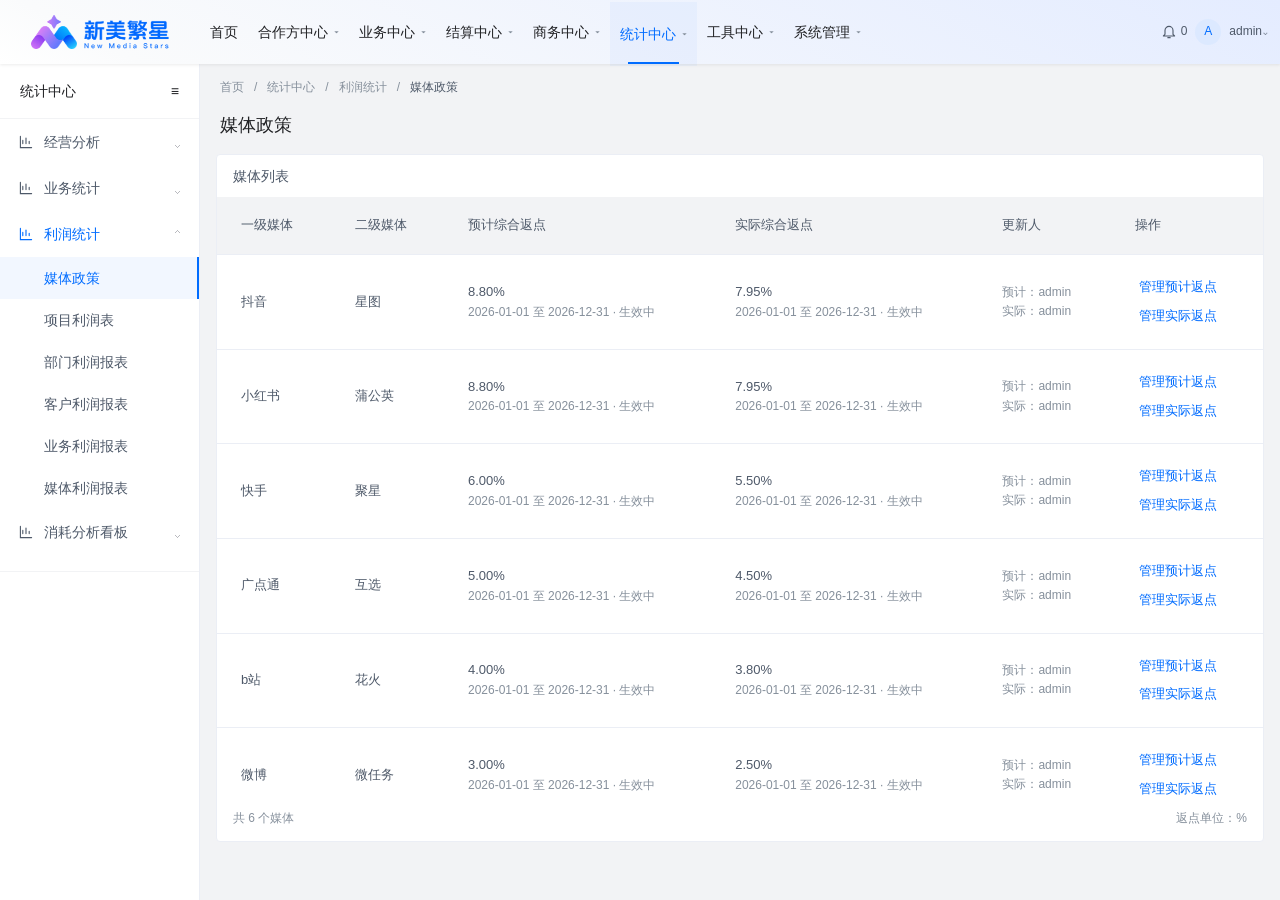
==== media-policy.html @ 264eed85 "Add files via upload" ====
<!DOCTYPE html>
<html lang="zh-CN"><head><meta charset="UTF-8"><meta name="viewport" content="width=device-width,initial-scale=1"><title>新美繁星 · 媒体政策</title>
<style>
:root{--blue:#006cff;--ink:#24324a;--muted:#65758b;--line:#e5eaf2;--bg:#f4f6fa}*{box-sizing:border-box}body{margin:0;background:var(--bg);color:var(--ink);font:14px/1.6 'Microsoft YaHei',sans-serif}button,input,select{font:inherit}button{cursor:pointer}button:focus-visible,input:focus-visible,select:focus-visible{outline:3px solid #8bbaff;outline-offset:2px}header{height:64px;background:white;border-bottom:1px solid var(--line);display:flex;align-items:center;justify-content:space-between;padding:0 28px}.brand{font-size:20px;font-weight:700}.brand b{color:var(--blue)}.small{color:var(--muted);font-size:12px}.layout{display:flex;min-height:calc(100vh - 64px)}aside{width:190px;background:white;border-right:1px solid var(--line);padding:24px 14px;flex-shrink:0}.nav{padding:13px 16px;color:var(--muted);margin:5px 0}.nav.active{background:#edf4ff;color:var(--blue);border-radius:6px;font-weight:600}main{padding:24px 28px;min-width:0;flex:1}.heading{display:flex;justify-content:space-between;align-items:center;margin-bottom:18px}h1{font-size:24px;margin:2px 0}h2{font-size:16px;margin:0}.button{min-height:44px;padding:8px 18px;border:1px solid #d9e1ed;background:white;border-radius:6px;color:var(--ink)}.primary{background:var(--blue);color:white;border-color:var(--blue)}.badge{background:#edf4ff;color:#145dba;padding:3px 10px;border-radius:4px;font-size:12px}.panel{background:white;border:1px solid var(--line);border-radius:8px;margin-bottom:18px}.filters{padding:20px;display:flex;flex-wrap:wrap;gap:16px;align-items:end}label.field{display:grid;gap:6px;color:var(--muted);font-size:12px}input,select{height:42px;border:1px solid #dbe2ec;border-radius:5px;background:white;padding:0 10px;color:var(--ink);min-width:130px}input[type=search]{width:210px}.notice{display:flex;justify-content:space-between;gap:16px;align-items:center;background:#fff9eb;border:1px solid #f0dfb5;padding:12px 18px;border-radius:6px;margin-bottom:18px;color:#79541a}.link{color:var(--blue);border:0;background:none;padding:8px;min-height:44px}.cards{display:grid;grid-template-columns:repeat(4,1fr);gap:16px;margin-bottom:20px}.card{padding:18px 20px;background:white;border:1px solid var(--line);border-radius:8px}.card .value{font-size:25px;font-weight:650;margin:8px 0;font-variant-numeric:tabular-nums}.card:nth-child(3){border-top:3px solid var(--blue)}.card:nth-child(3) .value{color:var(--blue)}.tabs{display:flex;gap:24px;padding:0 20px;border-bottom:1px solid var(--line);overflow:auto}.tab{border:0;background:none;white-space:nowrap;padding:15px 2px;min-height:50px;color:var(--muted);border-bottom:3px solid transparent}.tab.active{color:var(--blue);border-bottom-color:var(--blue);font-weight:600}.tools{padding:16px 20px;display:flex;justify-content:space-between;align-items:center;gap:16px}.tools label{display:inline-flex;align-items:center;gap:7px}.tools input{min-width:0;height:auto}.scroll{overflow:auto;max-height:570px}table{border-collapse:separate;border-spacing:0;width:100%;white-space:nowrap;font-size:13px}th,td{padding:15px 16px;border-bottom:1px solid var(--line);text-align:right}th{background:#f7f9fc;color:#52627a;font-weight:500}thead tr:first-child th{text-align:center}th.ident,td.ident{text-align:left}thead{position:sticky;top:0;z-index:2}tbody tr:hover td{background:#f6faff}tfoot td{background:#edf4ff;font-weight:600}.profit{color:#1263c7;font-weight:600}.negative{color:#b33d36}.foot{padding:15px 20px;display:flex;justify-content:space-between;color:var(--muted);font-size:12px}.explain{font-size:12px;color:var(--muted);margin:12px 0}dialog{border:0;border-radius:12px;padding:0;width:min(760px,94vw);max-height:85vh;box-shadow:0 20px 80px #14264140}dialog::backdrop{background:#182b4655}.dialoghead{display:flex;justify-content:space-between;align-items:center;padding:18px 24px;border-bottom:1px solid var(--line)}.dialogbody{padding:20px 24px}.question{padding:14px 0;border-bottom:1px solid var(--line)}.question b{display:block;margin-bottom:5px}.detailgrid{display:grid;grid-template-columns:1fr 1fr;gap:12px}.detailrow{display:flex;justify-content:space-between;border-bottom:1px solid var(--line);padding:9px 0}.toast{position:fixed;bottom:24px;left:50%;transform:translateX(-50%);padding:12px 24px;background:#24324a;color:white;border-radius:8px;display:none;z-index:20}@media(max-width:1000px){aside{display:none}main{padding:18px}.cards{grid-template-columns:repeat(2,1fr)}.tools{flex-wrap:wrap}}@media(max-width:550px){header{padding:0 16px}.heading{align-items:start;gap:10px}.cards{gap:8px}.card{padding:12px}.card .value{font-size:20px}.filters .field{width:100%}input[type=search]{width:100%}.notice{align-items:start}.detailgrid{grid-template-columns:1fr}.tabs{gap:18px}}

/* 与现有业务管理报表一致的紧凑筛选与表格布局 */
:root{--ink:#4e5969;--muted:#86909c;--bg:#f2f3f5;--line:#ebeef5}header{height:58px;padding:0 22px}.brand{font-size:19px}.topnav{display:flex;gap:26px;margin-left:40px;flex:1;font-size:14px;color:#4e5969}.topnav .chosen{color:#006cff}.layout{min-height:calc(100vh - 58px)}aside{width:174px;padding:18px 8px}.nav{margin:1px 0;padding:10px 16px;border-radius:0}.nav.active{border-radius:3px}.small{font-size:12px}main{padding:14px 16px}.heading{margin-bottom:12px;padding:0 4px}.heading h1{font-size:18px;font-weight:500;color:#202124}.heading .small:last-child{display:none}.button{min-height:32px;height:32px;padding:4px 16px;border-radius:4px;font-size:14px}.primary{background:#ecf5ff;color:#006cff;border-color:#a0cfff}.panel{border-radius:4px;box-shadow:none;margin-bottom:12px}.notice,.cards{display:none}.filters{display:block;padding:18px 16px 0}.filter-row{display:flex;align-items:center;min-height:32px;margin-bottom:12px;gap:12px}.filter-label{width:110px;text-align:right;padding-right:12px;flex-shrink:0;color:#86909c;font-size:14px}.filter-group{display:flex;flex-wrap:wrap;gap:12px;align-items:center}.choice{min-width:64px;border:0;border-radius:4px;padding:3px 14px;min-height:30px;background:transparent;color:#4e5969}.choice.active{background:#256bf614;color:#256bf6}.choice:hover{background:#f0f4fa}.choice:disabled{color:#b8bec8;cursor:not-allowed}.range-item{display:inline-flex;border-radius:4px;align-items:center}.range-item.active{background:#256bf614}.range-item .choice{padding:3px 8px;min-width:52px;background:none}.arrow{border:0;background:none;color:#256bf6;padding:3px 7px;min-height:30px}.arrow:disabled{color:#c7cdd6;cursor:not-allowed}.custom{display:flex;align-items:center;gap:10px}.custom input{min-width:0;width:146px;height:32px}.more-search{padding:12px 16px;background:#f7f8fa;display:flex;gap:14px;align-items:start;border-radius:4px;margin-top:4px}.more-title{white-space:nowrap;color:#86909c;padding-top:5px}.more-fields{display:flex;flex-wrap:wrap;gap:8px 16px;flex:1}.more-fields select,.more-fields input{width:200px;height:32px;min-width:0;font-size:14px;border-radius:4px}.more-fields .field{gap:0}.more-fields .field>span{position:absolute;width:1px;height:1px;overflow:hidden;clip-path:inset(50%)}.more-actions{display:flex;gap:8px}.selected{display:flex;justify-content:space-between;align-items:center;padding:12px 0;margin-top:4px;gap:16px}.selected-tags{display:flex;align-items:center;flex-wrap:wrap;gap:8px}.tag{background:#f2f3f5;border:1px solid #e5e6eb;border-radius:4px;padding:2px 8px;font-size:12px;color:#4e5969}.tag button{background:none;border:0;color:#86909c;margin-left:6px}.tabs{padding:0 16px;gap:28px}.tab{font-size:14px;padding:10px 0;min-height:42px;border-bottom-width:2px}.tools{padding:10px 16px}.tools h2{font-size:14px;font-weight:500}.tools label{font-size:13px}.table-actions{display:flex;gap:16px;align-items:center}.tools .small{display:none}th,td{padding:11px 14px;font-size:13px}th{background:#f7f8fa;color:#4e5969}thead tr:first-child th{background:#f2f3f5}tfoot td{background:#f7f8fa;color:#4e5969}td .link{min-height:24px;padding:0}.scroll{max-height:600px}.foot{padding:12px 16px}.explain{margin:8px 2px}.link{min-height:32px}.currency-note{font-size:12px;color:#86909c}.hidden,[hidden]{display:none!important}@media(max-width:1150px){.topnav{gap:14px;margin-left:24px}.more-search{flex-wrap:wrap}.more-actions{margin-left:auto}}@media(max-width:800px){.topnav{display:none}.filter-label{width:96px}.filter-row{align-items:start}.more-search{display:block}.more-fields{margin:8px 0}.selected{align-items:start}.custom{flex-wrap:wrap}.tools{align-items:start}.table-actions{flex-wrap:wrap;gap:8px}}@media(max-width:550px){main{padding:10px}.filter-label{width:82px;padding-right:0}.filter-group{gap:5px}.choice{padding:3px 8px;min-width:54px}.more-fields .field{width:100%}.more-fields input,.more-fields select{width:100%}.selected .filter-label{display:none}.selected{gap:5px}.heading h1{font-size:18px}}


#table th:nth-child(1),#table th:nth-child(2),#table td:nth-child(1),#table td:nth-child(2){text-align:left}#table th:last-child,#table td:last-child{text-align:center}#table{min-width:980px}.more-menu{display:inline-block;text-align:left}.more-menu summary{color:#006cff;cursor:pointer;list-style:none;padding:4px 8px;border-radius:4px}.more-menu summary::-webkit-details-marker{display:none}.more-menu[open]{background:#f0f5ff;border-radius:4px}.more-menu .link{display:block;padding:6px 12px;background:white;border:1px solid #dce5f1;border-radius:4px;white-space:nowrap}.more-menu summary:focus-visible{outline:2px solid #006cff}.estimate{color:#86909c}#drawer{position:fixed;inset:0 0 0 auto;margin:0;width:min(760px,100vw);height:100dvh;max-height:100dvh;border-radius:0;overflow:auto;animation:slide-in .2s ease-out}#drawer .dialoghead{position:sticky;top:0;background:white;z-index:2;padding:20px 24px}#drawer-project{margin-top:5px}.drawer-body{padding:24px}.drawer-summary{display:grid;grid-template-columns:repeat(3,1fr);gap:16px;background:#f7f8fa;border-radius:4px;padding:18px;margin-bottom:24px}.drawer-summary strong{display:block;font-size:21px;margin-top:8px;font-variant-numeric:tabular-nums}.chart-title{display:flex;justify-content:space-between;align-items:center;margin-bottom:16px}.legend{font-size:12px;color:#65758b;display:flex;gap:12px}.legend i{display:inline-block;width:8px;height:8px;border-radius:2px;background:#006cff;margin-right:5px}.legend i.loss{background:#ce635c}.chart-frame{border:1px solid #ebeef5;border-radius:4px;padding:14px 8px;background:white}svg.chart{display:block;width:100%;height:auto}.media-table{margin-top:22px}.media-table th,.media-table td{padding:12px 8px;font-size:12px}.media-table th:first-child,.media-table td:first-child{text-align:left}.drawer-note{font-size:12px;color:#86909c;margin:12px 0 0}@keyframes slide-in{from{transform:translateX(30px);opacity:0}to{transform:translateX(0);opacity:1}}@media(prefers-reduced-motion:reduce){#drawer{animation:none}}@media(max-width:550px){.drawer-body{padding:16px}.drawer-summary{gap:8px;padding:12px}.drawer-summary strong{font-size:17px}.legend{gap:6px}.media-table{overflow:auto}}

.distribution-controls{display:flex;flex-wrap:wrap;align-items:center;justify-content:space-between;gap:16px;margin-bottom:22px}.distribution-segment{display:flex;border:1px solid #dce3ed;border-radius:4px;overflow:hidden}.distribution-segment button{border:0;background:white;color:#4e5969;padding:7px 16px;min-height:36px}.distribution-segment button+button{border-left:1px solid #dce3ed}.distribution-segment button.active{background:#ecf5ff;color:#006cff}.distribution-segment button:hover{background:#f3f7fc}.dimension-label{font-size:12px;color:#86909c;margin-bottom:6px}.project-link{color:#006cff;text-decoration:none;cursor:pointer}.project-link:hover{text-decoration:underline}.project-link:focus-visible{outline:2px solid #006cff;outline-offset:3px;border-radius:2px}.report-nav{display:block;text-decoration:none}.report-nav:hover{background:#f2f6fc;color:#006cff}.drawer-summary{grid-template-columns:repeat(4,1fr)}@media(max-width:650px){.drawer-summary{grid-template-columns:repeat(2,1fr)}} .project-status{display:inline-block;padding:2px 8px;border-radius:4px;font-size:12px}.project-status.ongoing{background:#edf4ff;color:#1762c6}.project-status.done{background:#eaf6ef;color:#267446}#table{min-width:1250px}
/* 复刻现有系统：顶部混合导航与统计中心树形侧栏 */
header{height:64px;padding:0;position:sticky;top:0;z-index:10;background:linear-gradient(208deg,#e4ecff,#fafbfc 90%,#fff);box-shadow:0 1px 3px #00000014;border:0}.original-logo{width:200px;flex-shrink:0;display:flex;justify-content:center;align-items:center;padding:15px 26px}.original-logo img{width:148px;max-height:34px;object-fit:contain}.original-topnav{height:64px;display:flex;align-items:stretch;gap:0;flex:1;min-width:0;overflow:visible}.topitem{position:relative;flex-shrink:0}.toptrigger{font-size:14px;font-weight:500;color:#202124;border:0;background:none;height:64px;padding:0 14px;display:flex;align-items:center;gap:6px;white-space:nowrap}.toptrigger:hover{color:#006cff}.topitem.selected .toptrigger{color:#006cff;background:#006cff0a}.topitem.selected:after{content:'';position:absolute;bottom:0;left:18px;right:18px;height:2px;background:#006cff}.topcaret{font-size:10px;color:#86909c}.topdropdown{display:none;position:absolute;top:64px;left:0;width:200px;padding:8px;background:white;border:1px solid #ebeef5;border-radius:4px;box-shadow:0 6px 18px #20304a14;z-index:12}.topitem:focus-within .topdropdown,.topitem:hover .topdropdown{display:block}.topdropdown a{display:block;text-decoration:none;padding:9px 12px;color:#4e5969}.topdropdown a:hover{color:#006cff;background:#edf4ff}.topdropdown .small{padding:6px 12px}.header-tools{display:flex;align-items:center;gap:14px;padding:0 20px;font-size:12px;white-space:nowrap;color:#4e5969}.panorama{padding:5px 10px;border:1px solid #cbd8ef;border-radius:4px;background:#ffffff70;color:#4e5969}.avatar{display:inline-flex;align-items:center;justify-content:center;border-radius:50%;width:26px;height:26px;background:#dce9ff;color:#006cff}.layout{min-height:calc(100vh - 64px)}aside{width:200px;padding:0;background:#fff;border-right:1px solid #ebeef5;position:sticky;top:64px;align-self:flex-start;height:calc(100vh - 64px);overflow:auto}.sidebar-context{padding:16px 20px;font-size:14px;color:#202124;border-bottom:1px solid #f2f3f5;display:flex;justify-content:space-between;align-items:center}.sidegroup{margin:0}.sidegroup>summary{list-style:none;padding:0 18px;height:46px;display:flex;align-items:center;gap:10px;font-size:14px;color:#4e5969;cursor:pointer}.sidegroup>summary::-webkit-details-marker{display:none}.sidegroup>summary:after{content:'⌄';margin-left:auto;color:#b9babf;font-size:16px}.sidegroup[open]>summary:after{content:'⌃'}.sidegroup>summary:hover{background:#f7f8fa}.sidegroup.profit-group>summary{color:#006cff}.sidegroup .nav{display:block;margin:0;border-radius:0;padding:0 12px 0 44px;height:42px;line-height:42px;font-size:14px;font-weight:400;text-decoration:none;color:#4e5969}.sidegroup .nav.active{color:#006cff;background:#006cff0d;border-right:2px solid #006cff}.sidegroup .nav:hover{color:#006cff;background:#f5f8ff}.side-bottom{padding:12px 20px;font-size:12px;color:#86909c;border-top:1px solid #f2f3f5;margin-top:16px}.breadcrumb-strip{display:flex;align-items:center;gap:10px;font-size:12px;color:#86909c;margin-bottom:12px;padding:0 4px}.breadcrumb-strip b{font-weight:400;color:#4e5969}.workspace-tab{background:white;border:1px solid #ebeef5;border-radius:4px;padding:6px 14px;margin-bottom:14px;font-size:13px;color:#006cff;display:inline-block}.heading .small:first-child{display:none}@media(max-width:1350px){.header-tools .panorama{display:none}.toptrigger{padding:0 10px}.header-tools{padding:0 12px;gap:8px}}@media(max-width:1050px){.header-tools{display:none}.original-logo{width:174px;padding:12px}.original-logo img{width:138px}.toptrigger{padding:0 8px}aside{width:180px}}@media(max-width:800px){aside{display:none}.original-topnav{overflow-x:auto}.topdropdown{display:none!important}.original-logo{width:150px}.toptrigger{padding:0 12px}}
.policy-entry{display:inline-flex;align-items:center;text-decoration:none;color:#006cff;border-color:#a0cfff;background:#ecf5ff}.policy-table{min-width:650px!important}.policy-table th,.policy-table td{text-align:left!important;padding:18px 24px}.rate-field{display:inline-flex;align-items:center;gap:8px}.rate-field input{min-width:0;width:120px;height:36px;text-align:right}.rate-field span{color:#86909c}.policy-intro{padding:14px 20px;background:#f7f8fa;border-bottom:1px solid #ebeef5;color:#65758b;font-size:13px}.policy-tools{display:flex;gap:10px;align-items:center;flex-wrap:wrap}.policy-status{color:#86909c;font-size:12px}.save-primary{background:#006cff;color:white;border-color:#006cff}.save-primary:disabled{background:#b8d5ff;border-color:#b8d5ff;cursor:default}.policy-message{min-height:24px;color:#b33d36;padding:0 20px 12px;font-size:13px}.policy-message.success{color:#267446}.policy-return{display:inline-flex;align-items:center;text-decoration:none}.rate-field input:invalid{border-color:#d86660}@media(max-width:550px){.policy-table th,.policy-table td{padding:14px 12px}.policy-tools{gap:6px}}#settings{width:min(1120px,96vw);max-height:92vh}#settings .dialogbody{padding:20px 24px}.setting-summary{display:flex;flex-wrap:wrap;gap:30px;padding:16px;background:#f7f8fa;margin:16px 0}.setting-summary b{display:block;font-size:22px;color:#006cff}.setting-actions{display:flex;gap:10px;align-items:center;flex-wrap:wrap;margin:16px 0}.category-table{min-width:870px!important}.category-table th,.category-table td{text-align:left!important;padding:10px 8px}.category-table input{width:115px;min-width:0;height:34px}.category-table input[type=number]{width:100px;text-align:right}.pending-note{background:#fff8e8;border:1px solid #f0dfb5;border-radius:4px;padding:12px 16px;font-size:13px;color:#79551c}.settings-footer{display:flex;justify-content:space-between;gap:12px;align-items:center;padding:16px 24px;border-top:1px solid #ebeef5;position:sticky;bottom:0;background:white}.setting-modes{display:flex;gap:18px;align-items:center;margin:12px 0}.setting-modes input{width:auto;min-width:0;height:auto}.setting-modes label{display:flex;align-items:center;gap:6px}.row-link{border:0;background:none;color:#006cff;cursor:pointer;padding:4px}.setting-error{color:#b33d36;white-space:pre-line;font-size:13px}.import-preview{background:#edf4ff;color:#225b9e;border-radius:4px;padding:12px;margin:12px 0;display:flex;justify-content:space-between;gap:12px;align-items:center}.setting-unified{display:flex;gap:20px;flex-wrap:wrap;margin:18px 0}.setting-unified input{width:130px;min-width:0}.policy-table{min-width:740px!important}button:disabled{opacity:.5;cursor:default}.settings-close{display:flex;gap:10px}.setting-headmeta{font-size:12px;color:#86909c;margin-top:5px}.validity-fields{display:flex;gap:24px;flex-wrap:wrap;margin-bottom:20px}.validity-fields label{display:grid;gap:6px;font-size:13px;color:#65758b}.validity-fields input{height:36px}#history{width:min(1100px,96vw)}.history-table{min-width:850px}.history-table th,.history-table td{text-align:left!important;padding:12px}.policy-table{min-width:1000px!important}</style></head><body>
<header><a class="original-logo" href="profit-project.html" aria-label="新美繁星"><img src="[data-uri]" alt="新美繁星"></a><nav class="original-topnav" aria-label="一级导航"><div class="topitem"><button type="button" class="toptrigger">首页</button></div><div class="topitem"><button type="button" class="toptrigger">合作方中心<span class="topcaret">▾</span></button></div><div class="topitem"><button type="button" class="toptrigger">业务中心<span class="topcaret">▾</span></button></div><div class="topitem"><button type="button" class="toptrigger">结算中心<span class="topcaret">▾</span></button></div><div class="topitem"><button type="button" class="toptrigger">商务中心<span class="topcaret">▾</span></button></div><div class="topitem selected"><button type="button" class="toptrigger" aria-current="true">统计中心<span class="topcaret">▾</span></button><div class="topdropdown"><div class="small">利润统计</div><a href="media-policy.html">媒体政策</a><a href="profit-project.html">项目利润表</a><a href="profit-department.html">部门利润报表</a><a href="profit-customer.html">客户利润报表</a><a href="profit-business.html">业务利润报表</a><a href="profit-media.html">媒体利润报表</a></div></div><div class="topitem"><button type="button" class="toptrigger">工具中心<span class="topcaret">▾</span></button></div><div class="topitem"><button type="button" class="toptrigger">系统管理<span class="topcaret">▾</span></button></div></nav><div class="header-tools"><span class="panorama">客户全周期全景</span><span aria-label="通知"><svg width="16" height="16" viewBox="0 0 20 20" aria-hidden="true" style="vertical-align:middle"><path d="M5 13V8a5 5 0 0 1 10 0v5l2 2H3l2-2m3 4h4" fill="none" stroke="currentColor" stroke-width="1.4" stroke-linejoin="round"/></svg> 0</span><span class="avatar">A</span><span>admin⌄</span></div></header>
<div class="layout"><aside aria-label="统计中心菜单"><div class="sidebar-context">统计中心<span>≡</span></div><details class="sidegroup"><summary><svg viewBox="0 0 20 20" width="16" height="16" aria-hidden="true"><path d="M3 3v14h14M6 12V8m4 4V5m4 7V9" fill="none" stroke="currentColor" stroke-width="1.4" stroke-linecap="round"/></svg>经营分析</summary><span class="nav">业务管理报表</span><span class="nav">应收统计报表</span><span class="nav">应付统计报表</span><span class="nav">欠款统计报表</span><span class="nav">回款健康统计</span><span class="nav">逾期报表统计</span><span class="nav">业绩报表统计</span></details><details class="sidegroup"><summary><svg viewBox="0 0 20 20" width="16" height="16" aria-hidden="true"><path d="M3 3v14h14M6 12V8m4 4V5m4 7V9" fill="none" stroke="currentColor" stroke-width="1.4" stroke-linecap="round"/></svg>业务统计</summary><span class="nav">业务统计</span></details><details class="sidegroup profit-group" open><summary><svg viewBox="0 0 20 20" width="16" height="16" aria-hidden="true"><path d="M3 3v14h14M6 12V8m4 4V5m4 7V9" fill="none" stroke="currentColor" stroke-width="1.4" stroke-linecap="round"/></svg>利润统计</summary><a class="nav report-nav active" href="media-policy.html" aria-current="page">媒体政策</a><a class="nav report-nav" href="profit-project.html">项目利润表</a><a class="nav report-nav" href="profit-department.html">部门利润报表</a><a class="nav report-nav" href="profit-customer.html">客户利润报表</a><a class="nav report-nav" href="profit-business.html">业务利润报表</a><a class="nav report-nav" href="profit-media.html">媒体利润报表</a></details><details class="sidegroup"><summary><svg viewBox="0 0 20 20" width="16" height="16" aria-hidden="true"><path d="M3 3v14h14M6 12V8m4 4V5m4 7V9" fill="none" stroke="currentColor" stroke-width="1.4" stroke-linecap="round"/></svg>消耗分析看板</summary></details><div class="side-bottom"></div></aside>
<main><div class="breadcrumb-strip"><span>首页</span><span>/</span><span>统计中心</span><span>/</span><span>利润统计</span><span>/</span><b>媒体政策</b></div><div class="heading"><h1>媒体政策</h1></div>
<section class="panel"><div class="tools"><h2>媒体列表</h2></div><div class="scroll"><table class="policy-table"><thead><tr><th>一级媒体</th><th>二级媒体</th><th>预计综合返点</th><th>实际综合返点</th><th>更新人</th><th>操作</th></tr></thead><tbody id="policy-body"></tbody></table></div><div class="foot"><span>共 6 个媒体</span><span>返点单位：%</span></div></section><div id="page-message" role="status" class="setting-error"></div></main></div>
<dialog id="settings" aria-labelledby="settings-title"><div class="dialoghead"><div><h2 id="settings-title">媒体政策设置</h2></div><button class="button" id="close-settings">关闭</button></div><div class="dialogbody"><div class="validity-fields"><label>生效日期 <input type="date" id="valid-from" required></label><label>失效日期（含当天） <input type="date" id="valid-to" required></label></div><div class="setting-modes"><span>政策模式</span><label><input type="radio" name="mode" value="unified">统一返点</label><label><input type="radio" name="mode" value="industry">按行业类目</label></div><div class="setting-summary" id="summary"></div>
<div id="unified-panel" class="setting-unified"><label>预计返点（%） <input id="unified-expected" type="number" min="0" max="100" step="0.01"></label><label>实际返点（%） <input id="unified-actual" type="number" min="0" max="100" step="0.01"></label></div>
<div id="industry-panel"><div class="setting-actions"><button class="button" id="add-row">新增二级行业</button><button class="button" id="download-template">下载 Excel 模板</button><button class="button" id="export-details">导出明细 Excel</button><button class="button" id="import-details">导入 Excel</button><input type="file" id="import-file" accept=".xlsx,.xls" hidden></div><p class="small">同一一级行业可配置多个二级行业；“一级行业＋二级行业”组合不可重复。权重无需合计为 100，但当前政策的权重合计须大于 0。</p><div class="scroll"><table class="category-table"><thead id="category-head"><tr><th>一级行业</th><th>二级行业</th><th>预计返点（%）</th><th>实际返点（%）</th><th>预计权重</th><th>实际权重</th><th>操作</th></tr></thead><tbody id="category-body"></tbody></table></div><div id="import-preview" class="import-preview" hidden><span id="preview-text"></span><div><button class="button primary" id="apply-import">替换当前明细</button> <button class="button" id="cancel-import">取消导入</button></div></div></div><p id="settings-message" role="status" class="setting-error"></p></div><div class="settings-footer"><span class="small">更新人为当前用户 admin</span><div class="settings-close"><button class="button" id="discard">取消</button><button class="button save-primary" id="save-settings">保存政策</button></div></div></dialog>
<dialog id="history" aria-labelledby="history-title"><div class="dialoghead"><h2 id="history-title">政策版本</h2><button class="button" id="history-close">关闭</button></div><div class="dialogbody"><div class="setting-actions"><button class="button save-primary" id="manager-new">新增政策</button></div><div class="scroll"><table class="history-table"><thead id="manager-head"><tr><th>版本</th><th>有效期</th><th>状态</th><th>预计综合返点</th><th>实际综合返点</th><th>更新人</th><th>操作</th></tr></thead><tbody id="history-body"></tbody></table></div></div></dialog><script src="assets/media-policy/xlsx.full.min.js"></script>
<script>
const $=id=>document.getElementById(id),key='xinmei-media-policy-v4';
const names=['抖音-星图','小红书-蒲公英','快手-聚星','广点通-互选','b站-花火','微博-微任务'];
const mediaAliases={'抖音':'抖音-星图','小红书':'小红书-蒲公英','快手':'快手-聚星','广点通':'广点通-互选','b站':'b站-花火','微博':'微博-微任务'};
const sampleRows=()=>[{level1:'美妆日化',level2:'护肤',expected:8,actual:7.5,ew:60,aw:70},{level1:'美妆日化',level2:'彩妆',expected:10,actual:9,ew:40,aw:30}];
let policies=names.map((media,i)=>({media,mode:i<2?'industry':'unified',expected:[8,10,6,5,4,3][i],actual:[7.5,9,5.5,4.5,3.8,2.5][i],rows:i<2?sampleRows():[],updater:'admin'}));
let draft=null,index=-1,importRows=null,dirty=false,trigger=null,readOnly=false;
const today='2026-10-19';
const dateOK=d=>/^\d{4}-\d{2}-\d{2}$/.test(d)&&!Number.isNaN(new Date(d+'T00:00:00Z').getTime())&&new Date(d+'T00:00:00Z').toISOString().slice(0,10)===d;
function nextDay(d){const x=new Date(d+'T00:00:00Z');x.setUTCDate(x.getUTCDate()+1);return x.toISOString().slice(0,10)}
function status(p){return p.to<today?'已失效':p.from>today?'未生效':'生效中'}
function validityErrors(p){if(!dateOK(p.from)||!dateOK(p.to))return ['请填写有效的生效、失效日期。'];if(p.from>p.to)return ['失效日期不能早于生效日期。'];return policies.some((x,i)=>i!==index&&x.media===p.media&&x.kind===p.kind&&p.from<=x.to&&p.to>=x.from)?['该媒体在所选有效期内已有政策，日期不可重叠（含起止当天）。']:[]}

const clone=x=>JSON.parse(JSON.stringify(x));
const esc=x=>String(x).replace(/[&<>"']/g,c=>({'&':'&amp;','<':'&lt;','>':'&gt;','"':'&quot;',"'":'&#39;'}[c]));
const validRate=n=>Number.isFinite(n)&&n>=0&&n<=100&&Math.abs(n*100-Math.round(n*100))<1e-7;
function validateRows(rows){const errors=[],seen=new Set();if(!rows.length)errors.push('至少需要一个二级行业。');rows.forEach((r,i)=>{const p=`第 ${i+2} 行：`,id=JSON.stringify([r.level1.trim(),r.level2.trim()]);if(!r.level1.trim()||!r.level2.trim())errors.push(p+'一级、二级行业不可为空。');if(seen.has(id))errors.push(p+'一级＋二级行业重复。');seen.add(id);if(!validRate(r.expected)||!validRate(r.actual))errors.push(p+'返点须为 0～100，最多两位小数。');if(!Number.isFinite(r.ew)||r.ew<0||!Number.isFinite(r.aw)||r.aw<0)errors.push(p+'权重须为非负数字。')});if(rows.length&&(!rows.reduce((s,r)=>s+r.ew,0)||!rows.reduce((s,r)=>s+r.aw,0)))errors.push('预计、实际权重各自的合计必须大于 0。');return errors}
function calc(p){if(p.mode==='unified')return {expected:p.expected,actual:p.actual};const avg=(rate,w)=>{const sum=p.rows.reduce((s,r)=>s+r[w],0);return sum>0?p.rows.reduce((s,r)=>s+r[rate]*r[w],0)/sum:null};return {expected:avg('expected','ew'),actual:avg('actual','aw')}}
const fmt=n=>n===null||!Number.isFinite(n)?'—':n.toFixed(2)+'%';
try{const saved=JSON.parse(localStorage.getItem(key)||localStorage.getItem('xinmei-media-policy-v3')||'null');if(Array.isArray(saved)&&saved.length&&saved.every(p=>names.includes(p.media)&&dateOK(p.from)&&dateOK(p.to)&&p.from<=p.to&&['unified','industry'].includes(p.mode)&&Array.isArray(p.rows)&&(p.mode==='industry'?validateRows(p.rows).length===0:validRate(p.expected)&&validRate(p.actual)))){policies=saved}else{const legacy=JSON.parse(localStorage.getItem('xinmei-media-policy-v2')||'null')||JSON.parse(localStorage.getItem('xinmei-media-policy-v1')||'null');if(Array.isArray(legacy))policies=policies.map(p=>{const old=legacy.find(x=>(mediaAliases[x.media]||x.media)===p.media);return old?{...p,...old,media:p.media,rows:old.rows||[],mode:old.mode||'unified'}:p});const current=policies.map(p=>({...p,from:'2026-01-01',to:'2026-12-31',version:'2026-01-01',updater:p.updater||'admin'}));policies=[...current,...current.map(p=>({...clone(p),from:'2025-01-01',to:'2025-12-31',version:'2025-01-01',mode:'unified',expected:5,actual:4.5,rows:[]}))]}}catch(e){policies=policies.map(p=>({...p,from:'2026-01-01',to:'2026-12-31',version:'2026-01-01'}));$('page-message').textContent='读取历史政策失败，显示示例版本；保存前请检查浏览器存储。'}
function versions(media,kind='expected'){return policies.filter(p=>p.media===media&&p.kind===kind).sort((a,b)=>b.from.localeCompare(a.from))}
// 旧政策分别迁移为预计与实际，后续各自独立保存。
policies=policies.flatMap(p=>p.kind?[p]:['expected','actual'].map(kind=>({...clone(p),kind,revisions:(p.revisions||[]).map(r=>({...r,kind}))})));
const kindLabel=k=>k==='actual'?'实际返点':'预计返点';
function selectedPolicy(media,kind){const vs=versions(media,kind);return vs.find(p=>status(p)==='生效中')||vs.find(p=>status(p)==='未生效')||vs[0]}
function renderList(){$('policy-body').innerHTML=names.map((media,i)=>{const e=selectedPolicy(media,'expected'),a=selectedPolicy(media,'actual');const cell=(p,kind)=>`${p?fmt(calc(p)[kind]):'—'}<div class="small">${p?p.from+' 至 '+p.to+' · '+status(p):'未设置'}</div>`;return `<tr><td>${media.split('-')[0]}</td><td>${media.split('-')[1]}</td><td>${cell(e,'expected')}</td><td>${cell(a,'actual')}</td><td><div class="small">预计：${esc(e?.updater||'—')}</div><div class="small">实际：${esc(a?.updater||'—')}</div></td><td>${['expected','actual'].map(kind=>`<div><button class="row-link" data-manage="${i}" data-kind="${kind}">管理${kindLabel(kind)}</button></div>`).join('')}</td></tr>`}).join('');$('policy-body').querySelectorAll('[data-manage]').forEach(b=>b.onclick=()=>{trigger=b;showHistory(names[+b.dataset.manage],b.dataset.kind)})}
function prepareSettings(){dirty=false;importRows=null;$('import-preview').hidden=true;$('settings-message').textContent='';$('settings-title').textContent=draft.media+' · '+kindLabel(draft.kind)+' · '+(readOnly?'查看历史政策':index>=0?'编辑政策':'新增政策');$('valid-from').value=draft.from;$('valid-to').value=draft.to;renderSettings();$('settings').showModal()}
function openNew(media,kind='expected'){index=-1;const vs=versions(media,kind);draft=clone(vs[0]||{media,mode:'unified',expected:0,actual:0,rows:[],updater:'admin'});draft.kind=kind;draft.from=vs.length?nextDay(vs[0].to):today;draft.to=draft.from.slice(0,4)+'-12-31';readOnly=false;prepareSettings()}
function openEdit(i){if(i<0||status(policies[i])==='已失效')return;index=i;draft=clone(policies[i]);readOnly=false;prepareSettings()}
function openSettings(i){index=i;draft=clone(policies[i]);readOnly=true;prepareSettings()}
let managementMedia=null,managementKind='expected';
function showHistory(media,kind='expected'){managementMedia=media;managementKind=kind;$('history-title').textContent=media+' · 管理'+kindLabel(kind);$('manager-new').textContent='新增'+kindLabel(kind);$('manager-head').innerHTML='<tr><th>生效日期</th><th>失效日期</th><th>状态</th><th>'+kindLabel(kind)+'综合值</th><th>更新人</th><th>操作</th></tr>';
$('history-body').innerHTML=versions(media,kind).map(p=>`<tr><td>${p.from}</td><td>${p.to}</td><td>${status(p)}</td><td>${fmt(calc(p)[kind])}</td><td>${esc(p.updater)}</td><td><button class="row-link" data-version="${policies.indexOf(p)}">查看</button>${status(p)!=='已失效'?`<button class="row-link" data-edit-policy="${policies.indexOf(p)}">编辑政策</button>`:''}</td></tr>`).join('');
$('history-body').innerHTML+=versions(media,kind).flatMap(p=>(p.revisions||[]).map((old,j)=>`<tr><td>${old.from}</td><td>${old.to}</td><td>编辑前记录</td><td>${fmt(calc(old)[kind])}</td><td>${esc(old.updater)}</td><td><button class="row-link" data-snapshot="${policies.indexOf(p)}:${j}">查看</button></td></tr>`)).join('');
if(!versions(media,kind).length)$('history-body').innerHTML='<tr><td colspan="6" style="text-align:center;padding:32px">暂无政策</td></tr>';
$('history-body').querySelectorAll('[data-snapshot]').forEach(b=>b.onclick=()=>{const [i,j]=b.dataset.snapshot.split(':').map(Number);draft=clone(policies[i].revisions[j]);readOnly=true;prepareSettings()});$('history-body').querySelectorAll('[data-version]').forEach(b=>b.onclick=()=>openSettings(+b.dataset.version));$('history-body').querySelectorAll('[data-edit-policy]').forEach(b=>b.onclick=()=>openEdit(+b.dataset.editPolicy));if(!$('history').open)$('history').showModal()}
$('manager-new').onclick=()=>openNew(managementMedia,managementKind);
$('settings').addEventListener('close',()=>{if($('history').open&&managementMedia)showHistory(managementMedia,managementKind)});
$('history-close').onclick=()=>$('history').close();
for(const [id,field] of [['valid-from','from'],['valid-to','to']])$(id).oninput=e=>{draft[field]=e.target.value;dirty=true};
function setReadOnly(){ $('settings').querySelectorAll('input').forEach(el=>el.disabled=readOnly);for(const id of ['add-row','import-details','apply-import','cancel-import'])$(id).disabled=readOnly;$('category-body').querySelectorAll('[data-remove]').forEach(el=>el.disabled=readOnly);$('save-settings').hidden=readOnly;$('download-template').hidden=readOnly;$('discard').textContent=readOnly?'关闭':'取消'}
function renderSettings(){document.querySelectorAll('[name=mode]').forEach(r=>r.checked=r.value===draft.mode);$('unified-panel').hidden=draft.mode!=='unified';$('industry-panel').hidden=draft.mode!=='industry';$('unified-expected').value=draft.expected;$('unified-actual').value=draft.actual;$('unified-expected').parentElement.hidden=draft.kind!=='expected';$('unified-actual').parentElement.hidden=draft.kind!=='actual';$('category-head').innerHTML='<tr><th>一级行业</th><th>二级行业</th><th>'+kindLabel(draft.kind)+'（%）</th><th>权重</th><th>操作</th></tr>';renderRows();renderSummary();setReadOnly()}
function renderSummary(){const c=calc(draft);$('summary').innerHTML=`<div><span class="small">${kindLabel(draft.kind)}综合值${draft.mode==='industry'?'':''}</span><b>${fmt(c[draft.kind])}</b></div>`}
function renderRows(){$('category-body').innerHTML=draft.rows.map((r,i)=>`<tr>${['level1','level2',draft.kind,draft.kind==='expected'?'ew':'aw'].map(k=>`<td><input aria-label="第${i+1}行 ${k}" data-row="${i}" data-key="${k}" type="${k.startsWith('level')?'text':'number'}" ${k.startsWith('level')?'':'min="0" step="0.01"'} value="${esc(r[k])}"></td>`).join('')}<td><button class="row-link" data-remove="${i}">删除</button></td></tr>`).join('');$('category-body').querySelectorAll('[data-remove]').forEach(b=>b.onclick=()=>{draft.rows.splice(+b.dataset.remove,1);dirty=true;renderRows();renderSummary()})}
$('category-body').oninput=e=>{const el=e.target;if(!el.dataset.key)return;draft.rows[+el.dataset.row][el.dataset.key]=el.dataset.key.startsWith('level')?el.value:el.value===''?NaN:Number(el.value);dirty=true;renderSummary()};
document.querySelectorAll('[name=mode]').forEach(r=>r.onchange=()=>{draft.mode=r.value;dirty=true;importRows=null;$('import-preview').hidden=true;renderSettings()});
for(const k of ['expected','actual'])$('unified-'+k).oninput=e=>{draft[k]=e.target.value===''?NaN:Number(e.target.value);dirty=true;renderSummary()};
$('add-row').onclick=()=>{draft.rows.push({level1:'',level2:'',expected:0,actual:0,ew:0,aw:0});dirty=true;renderRows()};
function closeSettings(){if(dirty&&!confirm('放弃未保存的政策修改？'))return;dirty=false;$('settings').close();trigger?.focus()}
$('close-settings').onclick=closeSettings;$('discard').onclick=closeSettings;$('settings').addEventListener('cancel',e=>{e.preventDefault();closeSettings()});
$('save-settings').onclick=()=>{if(readOnly)return;const errors=draft.mode==='industry'?validateRows(normalizeRows(draft.rows)):validRate(draft[draft.kind])?[]:['统一返点须为 0～100，最多两位小数。'];errors.push(...validityErrors(draft));if(importRows)errors.push('请先确认或取消待导入明细。');if(errors.length){$('settings-message').textContent=errors.slice(0,8).join('\n');return}const next=clone(policies);const entry={...clone(draft),version:draft.from,rows:draft.rows.map(r=>({...r,level1:r.level1.trim(),level2:r.level2.trim()})),updater:'admin'};if(index>=0){entry.revisions=[...(policies[index].revisions||[]),{...clone(policies[index]),revisions:undefined}];next[index]=entry}else next.push(entry);try{localStorage.setItem(key,JSON.stringify(next))}catch(e){$('settings-message').textContent='浏览器保存失败，本次修改未保存。';return}policies=next;dirty=false;$('settings').close();renderList()};
function normalizeRows(rows){return rows.map(r=>draft.kind==='expected'?{...r,actual:0,aw:1}:{...r,expected:0,ew:1})}
function excelColumns(){return ['一级行业','二级行业',kindLabel(draft.kind)+'(%)','权重']}
function exportExcel(template){if(typeof XLSX==='undefined'){$('settings-message').textContent='Excel 组件未加载，请检查本地文件。';return}const rows=template?sampleRows():draft.rows;const ws=XLSX.utils.aoa_to_sheet([excelColumns(),...rows.map(r=>[r.level1,r.level2,r[draft.kind],r[draft.kind==='expected'?'ew':'aw']])]);ws['!cols']=[{wch:20},{wch:24},...Array(4).fill({wch:20})];const wb=XLSX.utils.book_new();XLSX.utils.book_append_sheet(wb,ws,'行业返点明细');const note=XLSX.utils.aoa_to_sheet([['填写说明'],['返点填写百分数数值，例如 8 表示 8%，也可输入带 % 的文本。'],['同一一级行业可有多个二级行业，组合不能重复。'],['权重仅演示综合计算；实际加权依据待确认。'],['导入仅替换当前媒体的行业明细，确认后仍需保存政策。'],['当前媒体：'+draft.media],['有效期：'+draft.from+' 至 '+draft.to]]);XLSX.utils.book_append_sheet(wb,note,'填写说明');XLSX.writeFile(wb,draft.media+'-'+kindLabel(draft.kind)+'-'+draft.from+(template?'-行业返点模板.xlsx':'-行业返点明细.xlsx'))}
$('download-template').onclick=()=>exportExcel(true);$('export-details').onclick=()=>exportExcel(false);$('import-details').onclick=()=>$('import-file').click();
function parseRows(matrix){if(!matrix.length||excelColumns().some((c,i)=>String(matrix[0][i]??'').trim()!==c))throw Error('表头不匹配，请先下载 Excel 模板。');const toNumber=x=>x===null||x===undefined||String(x).trim()===''?NaN:Number(String(x).trim().replace(/[%％]$/,''));const rows=matrix.slice(1).filter(r=>r.some(v=>String(v??'').trim()!=='')).map(r=>({level1:String(r[0]??'').trim(),level2:String(r[1]??'').trim(),expected:draft.kind==='expected'?toNumber(r[2]):0,actual:draft.kind==='actual'?toNumber(r[2]):0,ew:draft.kind==='expected'?toNumber(r[3]):1,aw:draft.kind==='actual'?toNumber(r[3]):1}));const errors=validateRows(rows);if(errors.length)throw Error(errors.slice(0,8).join('\n'));return rows}
$('import-file').onchange=async e=>{const file=e.target.files[0];if(!file)return;try{if(file.size>5*1024*1024)throw Error('文件请控制在 5MB 内。');if(typeof XLSX==='undefined')throw Error('Excel 组件未加载。');const wb=XLSX.read(await file.arrayBuffer(),{type:'array',cellNF:true});if(!wb.Sheets['行业返点明细'])throw Error('缺少“行业返点明细”工作表，请使用模板。');const sheet=wb.Sheets['行业返点明细'];const matrix=XLSX.utils.sheet_to_json(sheet,{header:1,defval:''});matrix.slice(1).forEach((row,i)=>{for(const col of [2]){const cell=sheet[XLSX.utils.encode_cell({r:i+1,c:col})];if(cell&&typeof cell.v==='number'&&String(cell.z||'').includes('%'))row[col]=Math.round(cell.v*100*1e8)/1e8}});importRows=parseRows(matrix);$('preview-text').textContent=`校验通过，共 ${importRows.length} 行，将替换 ${draft.media} 当前行业明细；确认后仍需保存。`;$('import-preview').hidden=false;$('settings-message').textContent=''}catch(error){importRows=null;$('import-preview').hidden=true;$('settings-message').textContent=error.message}finally{e.target.value=''}};
$('apply-import').onclick=()=>{if(!importRows)return;draft.rows=clone(importRows);importRows=null;dirty=true;$('import-preview').hidden=true;renderRows();renderSummary();$('settings-message').textContent='明细已载入，点击“保存政策”生效。'};$('cancel-import').onclick=()=>{importRows=null;$('import-preview').hidden=true};
window.addEventListener('beforeunload',e=>{if(dirty){e.preventDefault();e.returnValue=''}});renderList();
</script></body></html>
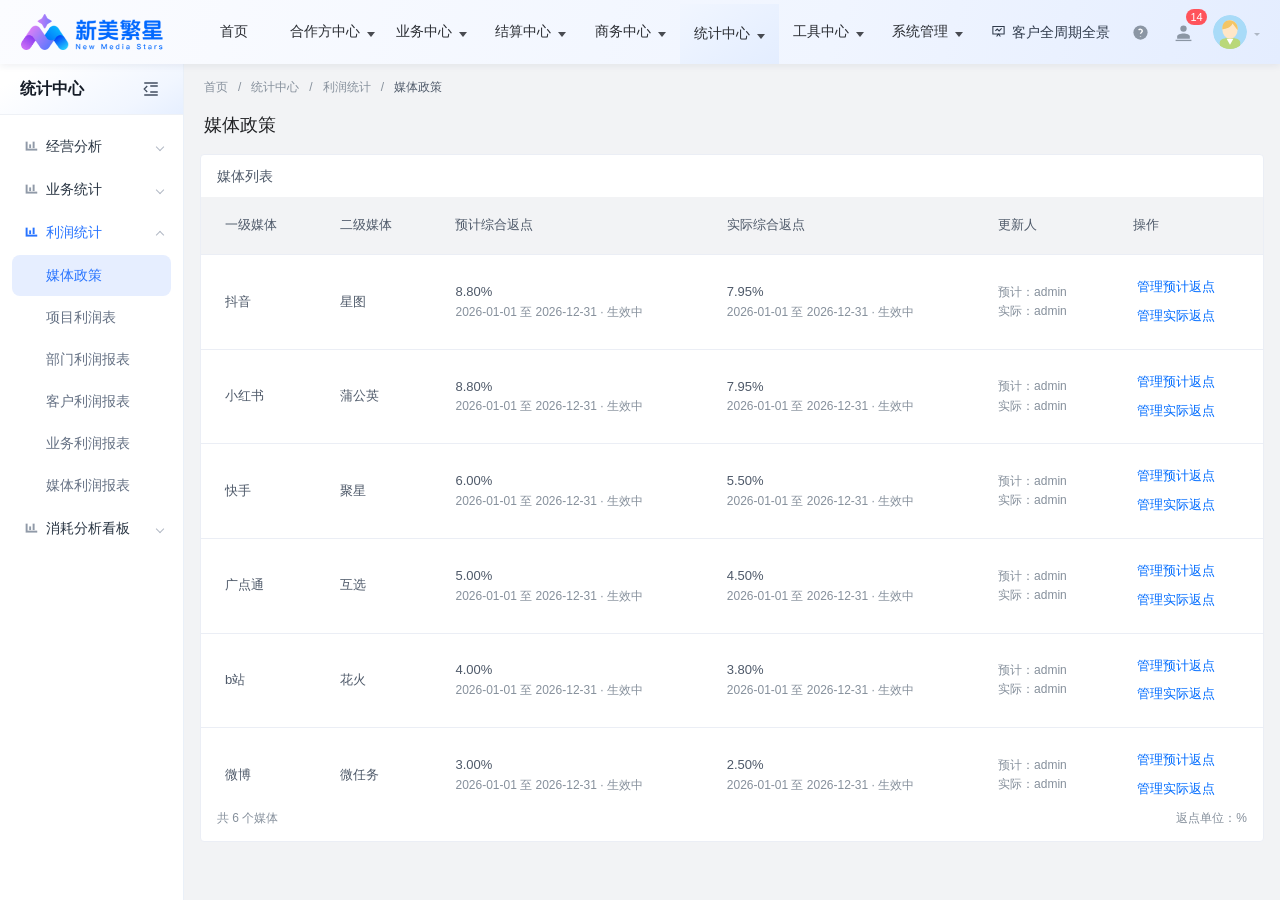
==== commit 3b7d97e1: "Match application navigation to updated menu design" ====
--- a/media-policy.html
+++ b/media-policy.html
@@ -12,7 +12,9 @@
 .distribution-controls{display:flex;flex-wrap:wrap;align-items:center;justify-content:space-between;gap:16px;margin-bottom:22px}.distribution-segment{display:flex;border:1px solid #dce3ed;border-radius:4px;overflow:hidden}.distribution-segment button{border:0;background:white;color:#4e5969;padding:7px 16px;min-height:36px}.distribution-segment button+button{border-left:1px solid #dce3ed}.distribution-segment button.active{background:#ecf5ff;color:#006cff}.distribution-segment button:hover{background:#f3f7fc}.dimension-label{font-size:12px;color:#86909c;margin-bottom:6px}.project-link{color:#006cff;text-decoration:none;cursor:pointer}.project-link:hover{text-decoration:underline}.project-link:focus-visible{outline:2px solid #006cff;outline-offset:3px;border-radius:2px}.report-nav{display:block;text-decoration:none}.report-nav:hover{background:#f2f6fc;color:#006cff}.drawer-summary{grid-template-columns:repeat(4,1fr)}@media(max-width:650px){.drawer-summary{grid-template-columns:repeat(2,1fr)}} .project-status{display:inline-block;padding:2px 8px;border-radius:4px;font-size:12px}.project-status.ongoing{background:#edf4ff;color:#1762c6}.project-status.done{background:#eaf6ef;color:#267446}#table{min-width:1250px}
 /* 复刻现有系统：顶部混合导航与统计中心树形侧栏 */
 header{height:64px;padding:0;position:sticky;top:0;z-index:10;background:linear-gradient(208deg,#e4ecff,#fafbfc 90%,#fff);box-shadow:0 1px 3px #00000014;border:0}.original-logo{width:200px;flex-shrink:0;display:flex;justify-content:center;align-items:center;padding:15px 26px}.original-logo img{width:148px;max-height:34px;object-fit:contain}.original-topnav{height:64px;display:flex;align-items:stretch;gap:0;flex:1;min-width:0;overflow:visible}.topitem{position:relative;flex-shrink:0}.toptrigger{font-size:14px;font-weight:500;color:#202124;border:0;background:none;height:64px;padding:0 14px;display:flex;align-items:center;gap:6px;white-space:nowrap}.toptrigger:hover{color:#006cff}.topitem.selected .toptrigger{color:#006cff;background:#006cff0a}.topitem.selected:after{content:'';position:absolute;bottom:0;left:18px;right:18px;height:2px;background:#006cff}.topcaret{font-size:10px;color:#86909c}.topdropdown{display:none;position:absolute;top:64px;left:0;width:200px;padding:8px;background:white;border:1px solid #ebeef5;border-radius:4px;box-shadow:0 6px 18px #20304a14;z-index:12}.topitem:focus-within .topdropdown,.topitem:hover .topdropdown{display:block}.topdropdown a{display:block;text-decoration:none;padding:9px 12px;color:#4e5969}.topdropdown a:hover{color:#006cff;background:#edf4ff}.topdropdown .small{padding:6px 12px}.header-tools{display:flex;align-items:center;gap:14px;padding:0 20px;font-size:12px;white-space:nowrap;color:#4e5969}.panorama{padding:5px 10px;border:1px solid #cbd8ef;border-radius:4px;background:#ffffff70;color:#4e5969}.avatar{display:inline-flex;align-items:center;justify-content:center;border-radius:50%;width:26px;height:26px;background:#dce9ff;color:#006cff}.layout{min-height:calc(100vh - 64px)}aside{width:200px;padding:0;background:#fff;border-right:1px solid #ebeef5;position:sticky;top:64px;align-self:flex-start;height:calc(100vh - 64px);overflow:auto}.sidebar-context{padding:16px 20px;font-size:14px;color:#202124;border-bottom:1px solid #f2f3f5;display:flex;justify-content:space-between;align-items:center}.sidegroup{margin:0}.sidegroup>summary{list-style:none;padding:0 18px;height:46px;display:flex;align-items:center;gap:10px;font-size:14px;color:#4e5969;cursor:pointer}.sidegroup>summary::-webkit-details-marker{display:none}.sidegroup>summary:after{content:'⌄';margin-left:auto;color:#b9babf;font-size:16px}.sidegroup[open]>summary:after{content:'⌃'}.sidegroup>summary:hover{background:#f7f8fa}.sidegroup.profit-group>summary{color:#006cff}.sidegroup .nav{display:block;margin:0;border-radius:0;padding:0 12px 0 44px;height:42px;line-height:42px;font-size:14px;font-weight:400;text-decoration:none;color:#4e5969}.sidegroup .nav.active{color:#006cff;background:#006cff0d;border-right:2px solid #006cff}.sidegroup .nav:hover{color:#006cff;background:#f5f8ff}.side-bottom{padding:12px 20px;font-size:12px;color:#86909c;border-top:1px solid #f2f3f5;margin-top:16px}.breadcrumb-strip{display:flex;align-items:center;gap:10px;font-size:12px;color:#86909c;margin-bottom:12px;padding:0 4px}.breadcrumb-strip b{font-weight:400;color:#4e5969}.workspace-tab{background:white;border:1px solid #ebeef5;border-radius:4px;padding:6px 14px;margin-bottom:14px;font-size:13px;color:#006cff;display:inline-block}.heading .small:first-child{display:none}@media(max-width:1350px){.header-tools .panorama{display:none}.toptrigger{padding:0 10px}.header-tools{padding:0 12px;gap:8px}}@media(max-width:1050px){.header-tools{display:none}.original-logo{width:174px;padding:12px}.original-logo img{width:138px}.toptrigger{padding:0 8px}aside{width:180px}}@media(max-width:800px){aside{display:none}.original-topnav{overflow-x:auto}.topdropdown{display:none!important}.original-logo{width:150px}.toptrigger{padding:0 12px}}
-.policy-entry{display:inline-flex;align-items:center;text-decoration:none;color:#006cff;border-color:#a0cfff;background:#ecf5ff}.policy-table{min-width:650px!important}.policy-table th,.policy-table td{text-align:left!important;padding:18px 24px}.rate-field{display:inline-flex;align-items:center;gap:8px}.rate-field input{min-width:0;width:120px;height:36px;text-align:right}.rate-field span{color:#86909c}.policy-intro{padding:14px 20px;background:#f7f8fa;border-bottom:1px solid #ebeef5;color:#65758b;font-size:13px}.policy-tools{display:flex;gap:10px;align-items:center;flex-wrap:wrap}.policy-status{color:#86909c;font-size:12px}.save-primary{background:#006cff;color:white;border-color:#006cff}.save-primary:disabled{background:#b8d5ff;border-color:#b8d5ff;cursor:default}.policy-message{min-height:24px;color:#b33d36;padding:0 20px 12px;font-size:13px}.policy-message.success{color:#267446}.policy-return{display:inline-flex;align-items:center;text-decoration:none}.rate-field input:invalid{border-color:#d86660}@media(max-width:550px){.policy-table th,.policy-table td{padding:14px 12px}.policy-tools{gap:6px}}#settings{width:min(1120px,96vw);max-height:92vh}#settings .dialogbody{padding:20px 24px}.setting-summary{display:flex;flex-wrap:wrap;gap:30px;padding:16px;background:#f7f8fa;margin:16px 0}.setting-summary b{display:block;font-size:22px;color:#006cff}.setting-actions{display:flex;gap:10px;align-items:center;flex-wrap:wrap;margin:16px 0}.category-table{min-width:870px!important}.category-table th,.category-table td{text-align:left!important;padding:10px 8px}.category-table input{width:115px;min-width:0;height:34px}.category-table input[type=number]{width:100px;text-align:right}.pending-note{background:#fff8e8;border:1px solid #f0dfb5;border-radius:4px;padding:12px 16px;font-size:13px;color:#79551c}.settings-footer{display:flex;justify-content:space-between;gap:12px;align-items:center;padding:16px 24px;border-top:1px solid #ebeef5;position:sticky;bottom:0;background:white}.setting-modes{display:flex;gap:18px;align-items:center;margin:12px 0}.setting-modes input{width:auto;min-width:0;height:auto}.setting-modes label{display:flex;align-items:center;gap:6px}.row-link{border:0;background:none;color:#006cff;cursor:pointer;padding:4px}.setting-error{color:#b33d36;white-space:pre-line;font-size:13px}.import-preview{background:#edf4ff;color:#225b9e;border-radius:4px;padding:12px;margin:12px 0;display:flex;justify-content:space-between;gap:12px;align-items:center}.setting-unified{display:flex;gap:20px;flex-wrap:wrap;margin:18px 0}.setting-unified input{width:130px;min-width:0}.policy-table{min-width:740px!important}button:disabled{opacity:.5;cursor:default}.settings-close{display:flex;gap:10px}.setting-headmeta{font-size:12px;color:#86909c;margin-top:5px}.validity-fields{display:flex;gap:24px;flex-wrap:wrap;margin-bottom:20px}.validity-fields label{display:grid;gap:6px;font-size:13px;color:#65758b}.validity-fields input{height:36px}#history{width:min(1100px,96vw)}.history-table{min-width:850px}.history-table th,.history-table td{text-align:left!important;padding:12px}.policy-table{min-width:1000px!important}</style></head><body>
+.policy-entry{display:inline-flex;align-items:center;text-decoration:none;color:#006cff;border-color:#a0cfff;background:#ecf5ff}.policy-table{min-width:650px!important}.policy-table th,.policy-table td{text-align:left!important;padding:18px 24px}.rate-field{display:inline-flex;align-items:center;gap:8px}.rate-field input{min-width:0;width:120px;height:36px;text-align:right}.rate-field span{color:#86909c}.policy-intro{padding:14px 20px;background:#f7f8fa;border-bottom:1px solid #ebeef5;color:#65758b;font-size:13px}.policy-tools{display:flex;gap:10px;align-items:center;flex-wrap:wrap}.policy-status{color:#86909c;font-size:12px}.save-primary{background:#006cff;color:white;border-color:#006cff}.save-primary:disabled{background:#b8d5ff;border-color:#b8d5ff;cursor:default}.policy-message{min-height:24px;color:#b33d36;padding:0 20px 12px;font-size:13px}.policy-message.success{color:#267446}.policy-return{display:inline-flex;align-items:center;text-decoration:none}.rate-field input:invalid{border-color:#d86660}@media(max-width:550px){.policy-table th,.policy-table td{padding:14px 12px}.policy-tools{gap:6px}}#settings{width:min(1120px,96vw);max-height:92vh}#settings .dialogbody{padding:20px 24px}.setting-summary{display:flex;flex-wrap:wrap;gap:30px;padding:16px;background:#f7f8fa;margin:16px 0}.setting-summary b{display:block;font-size:22px;color:#006cff}.setting-actions{display:flex;gap:10px;align-items:center;flex-wrap:wrap;margin:16px 0}.category-table{min-width:870px!important}.category-table th,.category-table td{text-align:left!important;padding:10px 8px}.category-table input{width:115px;min-width:0;height:34px}.category-table input[type=number]{width:100px;text-align:right}.pending-note{background:#fff8e8;border:1px solid #f0dfb5;border-radius:4px;padding:12px 16px;font-size:13px;color:#79551c}.settings-footer{display:flex;justify-content:space-between;gap:12px;align-items:center;padding:16px 24px;border-top:1px solid #ebeef5;position:sticky;bottom:0;background:white}.setting-modes{display:flex;gap:18px;align-items:center;margin:12px 0}.setting-modes input{width:auto;min-width:0;height:auto}.setting-modes label{display:flex;align-items:center;gap:6px}.row-link{border:0;background:none;color:#006cff;cursor:pointer;padding:4px}.setting-error{color:#b33d36;white-space:pre-line;font-size:13px}.import-preview{background:#edf4ff;color:#225b9e;border-radius:4px;padding:12px;margin:12px 0;display:flex;justify-content:space-between;gap:12px;align-items:center}.setting-unified{display:flex;gap:20px;flex-wrap:wrap;margin:18px 0}.setting-unified input{width:130px;min-width:0}.policy-table{min-width:740px!important}button:disabled{opacity:.5;cursor:default}.settings-close{display:flex;gap:10px}.setting-headmeta{font-size:12px;color:#86909c;margin-top:5px}.validity-fields{display:flex;gap:24px;flex-wrap:wrap;margin-bottom:20px}.validity-fields label{display:grid;gap:6px;font-size:13px;color:#65758b}.validity-fields input{height:36px}#history{width:min(1100px,96vw)}.history-table{min-width:850px}.history-table th,.history-table td{text-align:left!important;padding:12px}.policy-table{min-width:1000px!important}</style><link rel="stylesheet" href="assets/navigation.css">
+<script src="assets/navigation.js" defer></script>
+</head><body>
 <header><a class="original-logo" href="profit-project.html" aria-label="新美繁星"><img src="[data-uri]" alt="新美繁星"></a><nav class="original-topnav" aria-label="一级导航"><div class="topitem"><button type="button" class="toptrigger">首页</button></div><div class="topitem"><button type="button" class="toptrigger">合作方中心<span class="topcaret">▾</span></button></div><div class="topitem"><button type="button" class="toptrigger">业务中心<span class="topcaret">▾</span></button></div><div class="topitem"><button type="button" class="toptrigger">结算中心<span class="topcaret">▾</span></button></div><div class="topitem"><button type="button" class="toptrigger">商务中心<span class="topcaret">▾</span></button></div><div class="topitem selected"><button type="button" class="toptrigger" aria-current="true">统计中心<span class="topcaret">▾</span></button><div class="topdropdown"><div class="small">利润统计</div><a href="media-policy.html">媒体政策</a><a href="profit-project.html">项目利润表</a><a href="profit-department.html">部门利润报表</a><a href="profit-customer.html">客户利润报表</a><a href="profit-business.html">业务利润报表</a><a href="profit-media.html">媒体利润报表</a></div></div><div class="topitem"><button type="button" class="toptrigger">工具中心<span class="topcaret">▾</span></button></div><div class="topitem"><button type="button" class="toptrigger">系统管理<span class="topcaret">▾</span></button></div></nav><div class="header-tools"><span class="panorama">客户全周期全景</span><span aria-label="通知"><svg width="16" height="16" viewBox="0 0 20 20" aria-hidden="true" style="vertical-align:middle"><path d="M5 13V8a5 5 0 0 1 10 0v5l2 2H3l2-2m3 4h4" fill="none" stroke="currentColor" stroke-width="1.4" stroke-linejoin="round"/></svg> 0</span><span class="avatar">A</span><span>admin⌄</span></div></header>
 <div class="layout"><aside aria-label="统计中心菜单"><div class="sidebar-context">统计中心<span>≡</span></div><details class="sidegroup"><summary><svg viewBox="0 0 20 20" width="16" height="16" aria-hidden="true"><path d="M3 3v14h14M6 12V8m4 4V5m4 7V9" fill="none" stroke="currentColor" stroke-width="1.4" stroke-linecap="round"/></svg>经营分析</summary><span class="nav">业务管理报表</span><span class="nav">应收统计报表</span><span class="nav">应付统计报表</span><span class="nav">欠款统计报表</span><span class="nav">回款健康统计</span><span class="nav">逾期报表统计</span><span class="nav">业绩报表统计</span></details><details class="sidegroup"><summary><svg viewBox="0 0 20 20" width="16" height="16" aria-hidden="true"><path d="M3 3v14h14M6 12V8m4 4V5m4 7V9" fill="none" stroke="currentColor" stroke-width="1.4" stroke-linecap="round"/></svg>业务统计</summary><span class="nav">业务统计</span></details><details class="sidegroup profit-group" open><summary><svg viewBox="0 0 20 20" width="16" height="16" aria-hidden="true"><path d="M3 3v14h14M6 12V8m4 4V5m4 7V9" fill="none" stroke="currentColor" stroke-width="1.4" stroke-linecap="round"/></svg>利润统计</summary><a class="nav report-nav active" href="media-policy.html" aria-current="page">媒体政策</a><a class="nav report-nav" href="profit-project.html">项目利润表</a><a class="nav report-nav" href="profit-department.html">部门利润报表</a><a class="nav report-nav" href="profit-customer.html">客户利润报表</a><a class="nav report-nav" href="profit-business.html">业务利润报表</a><a class="nav report-nav" href="profit-media.html">媒体利润报表</a></details><details class="sidegroup"><summary><svg viewBox="0 0 20 20" width="16" height="16" aria-hidden="true"><path d="M3 3v14h14M6 12V8m4 4V5m4 7V9" fill="none" stroke="currentColor" stroke-width="1.4" stroke-linecap="round"/></svg>消耗分析看板</summary></details><div class="side-bottom"></div></aside>
 <main><div class="breadcrumb-strip"><span>首页</span><span>/</span><span>统计中心</span><span>/</span><span>利润统计</span><span>/</span><b>媒体政策</b></div><div class="heading"><h1>媒体政策</h1></div>
--- a/assets/navigation.css
+++ b/assets/navigation.css
@@ -0,0 +1,56 @@
+/* Shared application navigation. */
+:root{--shell-header:64px;--shell-sidebar:184px;--shell-blue:#2874ff}
+header.app-header{height:var(--shell-header);padding:0;position:sticky;top:0;z-index:30;display:flex;align-items:stretch;background:linear-gradient(108deg,#fbfcff 0%,#f0f5ff 65%,#e4edff 100%);border:0;box-shadow:0 2px 7px #162e5712}
+.app-header .original-logo{width:var(--shell-sidebar);min-width:var(--shell-sidebar);padding:12px 20px;display:flex;justify-content:center;align-items:center}
+.app-header .original-logo img{width:142px;max-height:38px;object-fit:contain}
+.app-header .shell-topnav{display:flex;flex:1;min-width:0;align-items:stretch;gap:0}
+.shell-topitem{position:relative;display:flex;flex:1;max-width:116px;min-width:62px}
+.shell-topbutton{width:100%;height:64px;padding:0 9px;border:0;background:transparent;color:#2a2d33;font:500 14px 'Microsoft YaHei',sans-serif;display:flex;justify-content:center;align-items:center;gap:7px;white-space:nowrap;cursor:pointer}
+.shell-topitem.selected{background:linear-gradient(145deg,#f1f6ff,#e3edff)}
+.shell-topitem.selected:after{display:none}
+.shell-topbutton:hover,.shell-topbutton:focus-visible{background:#e5eeff;color:#2366d9}
+.shell-caret{width:0;height:0;border-left:4px solid transparent;border-right:4px solid transparent;border-top:5px solid currentColor;opacity:.85;margin-top:4px}
+.shell-topdropdown{position:absolute;top:calc(100% - 1px);left:0;min-width:176px;max-height:70vh;overflow:auto;display:none;background:#fff;border:1px solid #e6ebf4;padding:7px;border-radius:7px;box-shadow:0 8px 22px #263a5b1a;z-index:40}
+.shell-topitem:hover .shell-topdropdown,.shell-topitem:focus-within .shell-topdropdown{display:block}
+.shell-topdropdown button,.shell-topdropdown a{display:block;width:100%;padding:9px 12px;text-align:left;border:0;border-radius:4px;background:none;color:#4e5969;font:14px 'Microsoft YaHei',sans-serif;text-decoration:none;white-space:nowrap;cursor:pointer}
+.shell-topdropdown button:hover,.shell-topdropdown a:hover{background:#edf3ff;color:#2874ff}
+.shell-header-tools{display:flex;align-items:center;gap:17px;padding:0 20px 0 14px;flex-shrink:0;color:#8e98a6}
+.shell-panorama svg{width:15px;height:15px;flex-shrink:0}
+.shell-panorama{display:flex;align-items:center;gap:6px;white-space:nowrap;color:#303b4c;font-size:14px}
+.shell-tool{position:relative;background:none;border:0;padding:0;color:#8b96a4;display:flex;align-items:center;justify-content:center;min-width:26px;min-height:32px}
+.shell-tool svg{width:19px;height:19px}
+.shell-notification-count{position:absolute;top:-7px;right:-11px;font-size:11px;line-height:16px;height:16px;min-width:21px;border-radius:8px;background:#ff535b;color:white;text-align:center;padding:0 3px}
+.shell-profile{display:flex;align-items:center;gap:7px;color:#a4adba}
+.shell-profile svg{width:34px;height:34px;border-radius:50%}
+.shell-profile .shell-caret{border-width:3px}
+.layout{min-height:calc(100vh - var(--shell-header))}
+aside.app-sidebar{width:var(--shell-sidebar);min-width:var(--shell-sidebar);height:calc(100vh - var(--shell-header));position:sticky;top:var(--shell-header);align-self:flex-start;display:block;padding:0;overflow:auto;background:white;border-right:1px solid #eaf0f8;scrollbar-width:thin;scrollbar-color:#d5dce7 transparent}
+.app-sidebar .sidebar-context{height:51px;padding:0 18px 0 20px;display:flex;justify-content:space-between;align-items:center;border-bottom:1px solid #eef1f6;background:linear-gradient(150deg,#fff 15%,#f1f6ff 75%,#e6efff);color:#151c27;font-size:16px;font-weight:650;white-space:nowrap}
+.shell-collapse{border:0;background:none;color:#424e60;cursor:pointer;padding:5px;display:flex;align-items:center}
+.shell-collapse svg{height:18px;width:18px}
+.shell-side-list{padding:10px 0 16px}
+.app-sidebar .sidegroup{margin:0}
+.app-sidebar .sidegroup>summary,.shell-side-single{height:43px;display:flex;align-items:center;gap:8px;padding:0 18px 0 24px;border:0;width:100%;background:none;list-style:none;color:#293543;font-size:14px;cursor:pointer;text-decoration:none;white-space:nowrap}
+.app-sidebar .sidegroup>summary::-webkit-details-marker{display:none}
+.app-sidebar .sidegroup>summary:after{content:'';width:5px;height:5px;flex-shrink:0;border:solid #b2b9c5;border-width:0 1.4px 1.4px 0;transform:rotate(45deg);margin-left:auto;margin-right:2px}
+.app-sidebar .sidegroup[open]>summary:after{transform:rotate(225deg);margin-top:5px}
+.app-sidebar .sidegroup>summary:hover,.shell-side-single:hover{background:#f7f9fe}
+.shell-side-icon{width:14px;height:16px;flex-shrink:0;color:#909aa8;display:inline-flex;align-items:center}
+.shell-side-icon svg{width:14px;height:16px;fill:currentColor;stroke:currentColor}
+.app-sidebar .sidegroup.current>summary,.app-sidebar .sidegroup.current>summary .shell-side-icon,.shell-side-single.active,.shell-side-single.active .shell-side-icon{color:#2874ff}
+.app-sidebar .sidegroup .nav{display:flex;align-items:center;width:calc(100% - 24px);margin:1px 12px;min-height:41px;height:auto;line-height:1.4;padding:10px 10px 10px 34px;border:0;border-radius:8px;background:none;text-align:left;color:#657184;font:14px 'Microsoft YaHei',sans-serif;white-space:nowrap;text-decoration:none;cursor:pointer}
+.app-sidebar .sidegroup .nav.active{background:#e6eeff;color:#2874ff;border:0;border-radius:8px;font-weight:400}
+.app-sidebar .sidegroup .nav:hover{background:#f0f5ff;color:#2874ff}
+.shell-new{font-size:9px;background:#ff7b14;border-radius:3px;padding:1px 4px;color:white;line-height:12px;margin-left:auto}
+body.shell-collapsed{--shell-sidebar:64px}
+body.shell-collapsed .original-logo{padding:9px;overflow:hidden}
+body.shell-collapsed .original-logo img{max-width:none;width:142px;object-fit:cover;object-position:left;height:36px;transform:translateX(48px)}
+body.shell-collapsed .sidebar-context{padding:0 18px;justify-content:center}
+body.shell-collapsed .sidebar-context>span,body.shell-collapsed .side-label,body.shell-collapsed .sidegroup>summary:after,body.shell-collapsed .sidegroup .nav,body.shell-collapsed .shell-new{display:none}
+body.shell-collapsed .app-sidebar .sidegroup>summary,body.shell-collapsed .shell-side-single{justify-content:center;padding:0}
+button:focus-visible,a:focus-visible,summary:focus-visible{outline:2px solid #78a6ff;outline-offset:-2px}
+@media(min-width:1750px){:root{--shell-sidebar:210px}.app-header .original-logo img{width:160px}.shell-topitem{max-width:142px}.shell-topbutton{font-size:15px}.shell-panorama{font-size:15px}.app-sidebar .sidegroup>summary,.shell-side-single{height:46px;font-size:15px}.app-sidebar .sidegroup .nav{min-height:44px;font-size:15px}}
+@media(max-width:1250px){.shell-header-tools{gap:10px;padding:0 12px}.shell-panorama{display:none}.shell-topbutton{padding:0 6px;font-size:13px}.shell-topitem{min-width:58px}.shell-topbutton{gap:5px}}
+@media(max-width:900px){:root{--shell-sidebar:166px}.shell-header-tools{gap:8px}.shell-tool.help{display:none}.app-header .original-logo img{width:128px}.app-header .original-logo{padding:10px 14px}.app-sidebar .sidegroup>summary,.shell-side-single{padding-left:18px}.app-sidebar .sidegroup .nav{padding-left:27px}.app-header .shell-topnav{overflow-x:auto}.shell-topitem{flex:none;min-width:80px}.shell-topdropdown{display:none!important}}
+@media(max-width:650px){:root{--shell-sidebar:56px}.shell-header-tools{display:none}.app-header .original-logo{display:none}.app-sidebar .sidebar-context{justify-content:center;padding:0}.app-sidebar .sidebar-context>span,.app-sidebar .side-label,.app-sidebar .sidegroup>summary:after,.app-sidebar .sidegroup .nav,.app-sidebar .shell-new{display:none}.app-sidebar .sidegroup>summary,.shell-side-single{padding:0;justify-content:center}.app-header .shell-topnav{width:100%}.shell-topitem{min-width:90px}}
+@media(prefers-reduced-motion:reduce){*{scroll-behavior:auto!important}}
